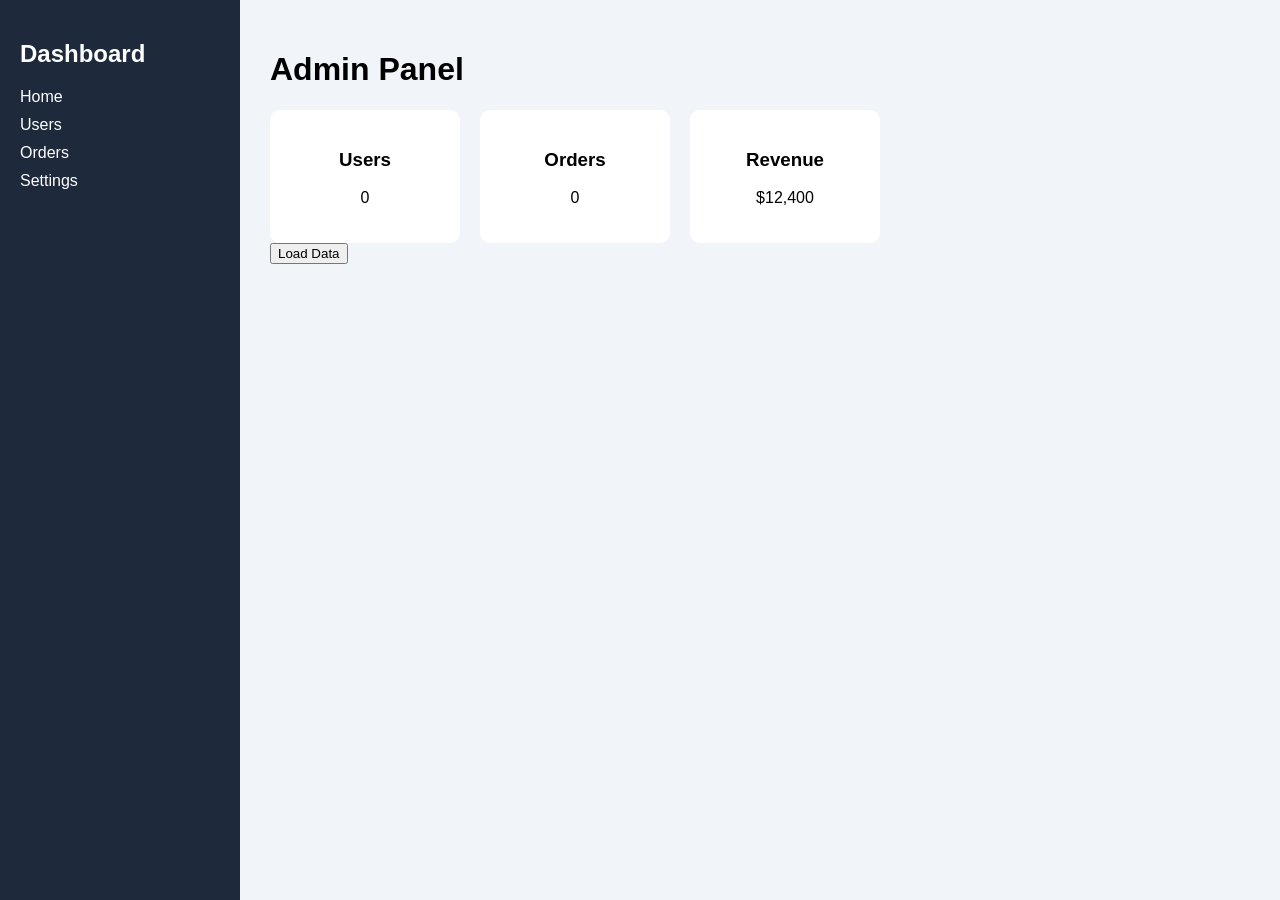
==== index.html @ dcc43447 "Add files via upload" ====
<!DOCTYPE html>
<html lang="en">
<head>
<meta charset="UTF-8">
<title>Admin Dashboard</title>
<link rel="stylesheet" href="style.css">
</head>

<body>

<div class="dashboard">

<div class="sidebar">
<h2>Dashboard</h2>
<a href="#">Home</a>
<a href="#">Users</a>
<a href="#">Orders</a>
<a href="#">Settings</a>
</div>

<div class="main">

<h1>Admin Panel</h1>

<div class="cards">

<div class="card">
<h3>Users</h3>
<p id="users">0</p>
</div>

<div class="card">
<h3>Orders</h3>
<p id="orders">0</p>
</div>

<div class="card">
<h3>Revenue</h3>
<p>$12,400</p>
</div>

</div>

<button onclick="loadData()">Load Data</button>

</div>

</div>

<script src="script.js"></script>

</body>
</html>
---- style.css ----
body{
margin:0;
font-family:Arial;
}

.dashboard{
display:flex;
height:100vh;
}

.sidebar{
width:200px;
background:#1e293b;
color:white;
padding:20px;
}

.sidebar a{
display:block;
color:white;
text-decoration:none;
margin-top:10px;
}

.main{
flex:1;
padding:30px;
background:#f1f5f9;
}

.cards{
display:flex;
gap:20px;
margin-top:20px;
}

.card{
background:white;
padding:20px;
border-radius:10px;
width:150px;
text-align:center;
}
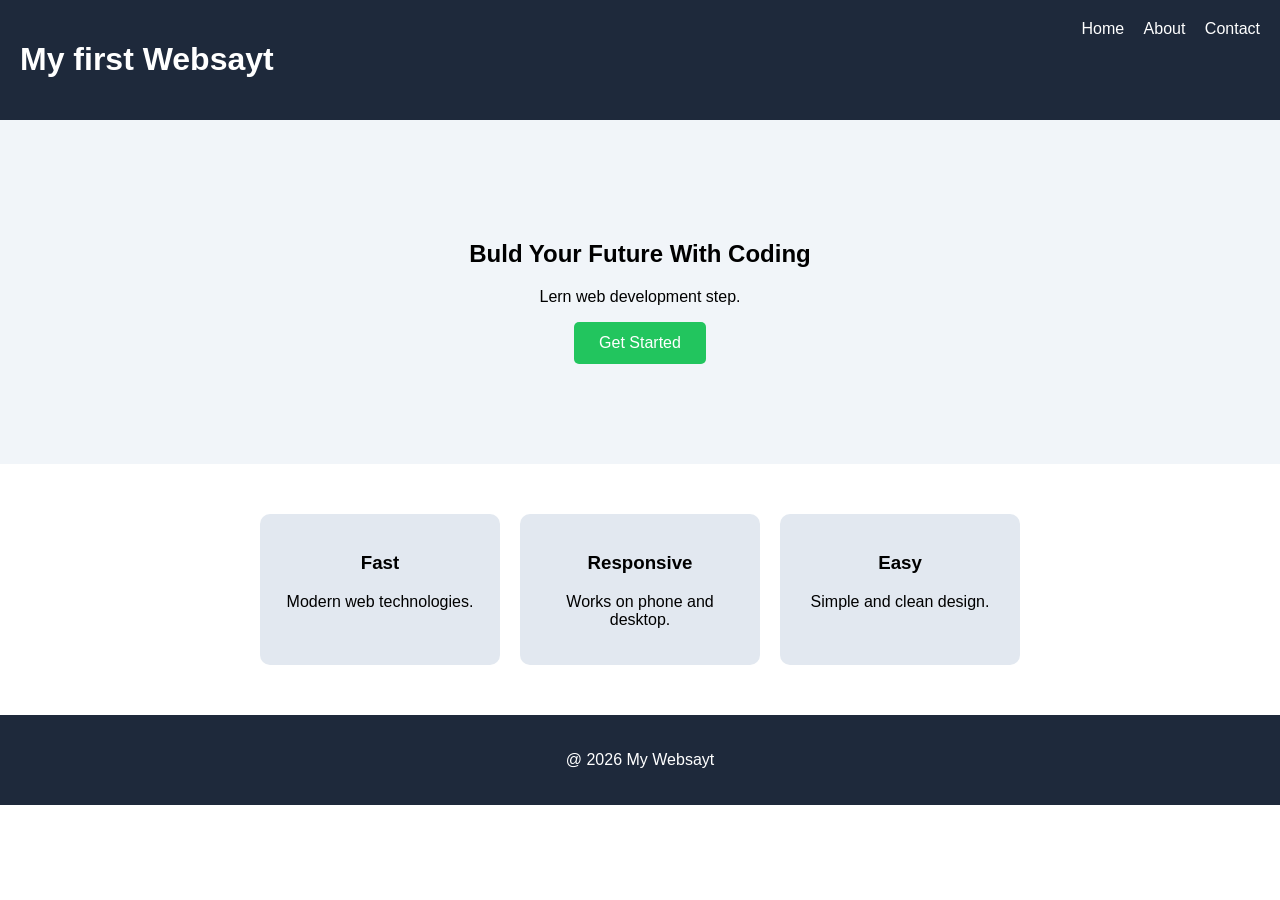
==== commit e8b9efa5: "Add files via upload" ====
--- a/index.html
+++ b/index.html
@@ -1,53 +1,46 @@
 <!DOCTYPE html>
 <html lang="en">
 <head>
-<meta charset="UTF-8">
-<title>Admin Dashboard</title>
-<link rel="stylesheet" href="style.css">
+    <meta charset="UTF-8">
+    <title>My first Websayt</title>
+    <link rel="stylesheet" href="./style.css">
 </head>
+<body>
+    <header>
+        <h1>My first Websayt</h1>
+        <nav>
+            <a href="#">Home</a>
+            <a href="#">About</a>
+            <a href="#">Contact</a>
+        </nav>
+    </header>
 
-<body>
+    <section class="hero">
+        <h2>Buld Your Future With Coding</h2>
+        <p>Lern web development step.</p>
+        <button>Get Started</button>
+    </section>
 
-<div class="dashboard">
+    <section class="features">
 
-<div class="sidebar">
-<h2>Dashboard</h2>
-<a href="#">Home</a>
-<a href="#">Users</a>
-<a href="#">Orders</a>
-<a href="#">Settings</a>
-</div>
+        <div class="card">
+            <h3>Fast</h3>
+            <p>Modern web technologies.</p>
+        </div>
 
-<div class="main">
+        <div class="card">
+            <h3>Responsive</h3>
+            <p>Works on phone and desktop.</p>
+        </div>
 
-<h1>Admin Panel</h1>
+        <div class="card">
+            <h3>Easy</h3>
+            <p>Simple and clean design.</p>
+        </div>
+    </section>
 
-<div class="cards">
-
-<div class="card">
-<h3>Users</h3>
-<p id="users">0</p>
-</div>
-
-<div class="card">
-<h3>Orders</h3>
-<p id="orders">0</p>
-</div>
-
-<div class="card">
-<h3>Revenue</h3>
-<p>$12,400</p>
-</div>
-
-</div>
-
-<button onclick="loadData()">Load Data</button>
-
-</div>
-
-</div>
-
-<script src="script.js"></script>
-
+    <footer>
+        <p> @ 2026 My Websayt</p>
+    </footer>
 </body>
 </html>
--- a/style.css
+++ b/style.css
@@ -1,45 +1,56 @@
-
-
 body{
-margin:0;
-font-family:Arial;
+    margin: 0;
+    font-family: Arial;
 }
 
-.dashboard{
-display:flex;
-height:100vh;
+header{
+    display: flex;
+    justify-content: space-between;
+    padding: 20px;
+    background-color: #1e293b;
+    color: white;
 }
 
-.sidebar{
-width:200px;
-background:#1e293b;
-color:white;
-padding:20px;
+nav a{
+    margin-left: 15px;
+    color: white;
+    text-decoration: none;
 }
 
-.sidebar a{
-display:block;
-color:white;
-text-decoration:none;
-margin-top:10px;
+.hero{
+    text-align: center;
+    padding: 100px 20px;
+    background-color: #f1f5f9;
 }
 
-.main{
-flex:1;
-padding:30px;
-background:#f1f5f9;
+.hero button{
+    padding: 12px 25px;
+    border: none;
+    background: #22c55e;
+    color: white;
+    font-size: 16px;
+    cursor: pointer;
+    border-radius: 5px;
 }
 
-.cards{
-display:flex;
-gap:20px;
-margin-top:20px;
+.features{
+    display: flex;
+    justify-content: center;
+    gap: 20px;
+    padding: 50px;
 }
 
 .card{
-background:white;
-padding:20px;
-border-radius:10px;
-width:150px;
-text-align:center;
+    background: #e2e8f0;
+    padding: 20px;
+    width: 200px;
+    text-align: center;
+    border-radius: 10px;
+}
+
+footer{
+    text-align: center;
+    padding: 20px;
+    background: #1e293b;
+    color: white;
 }
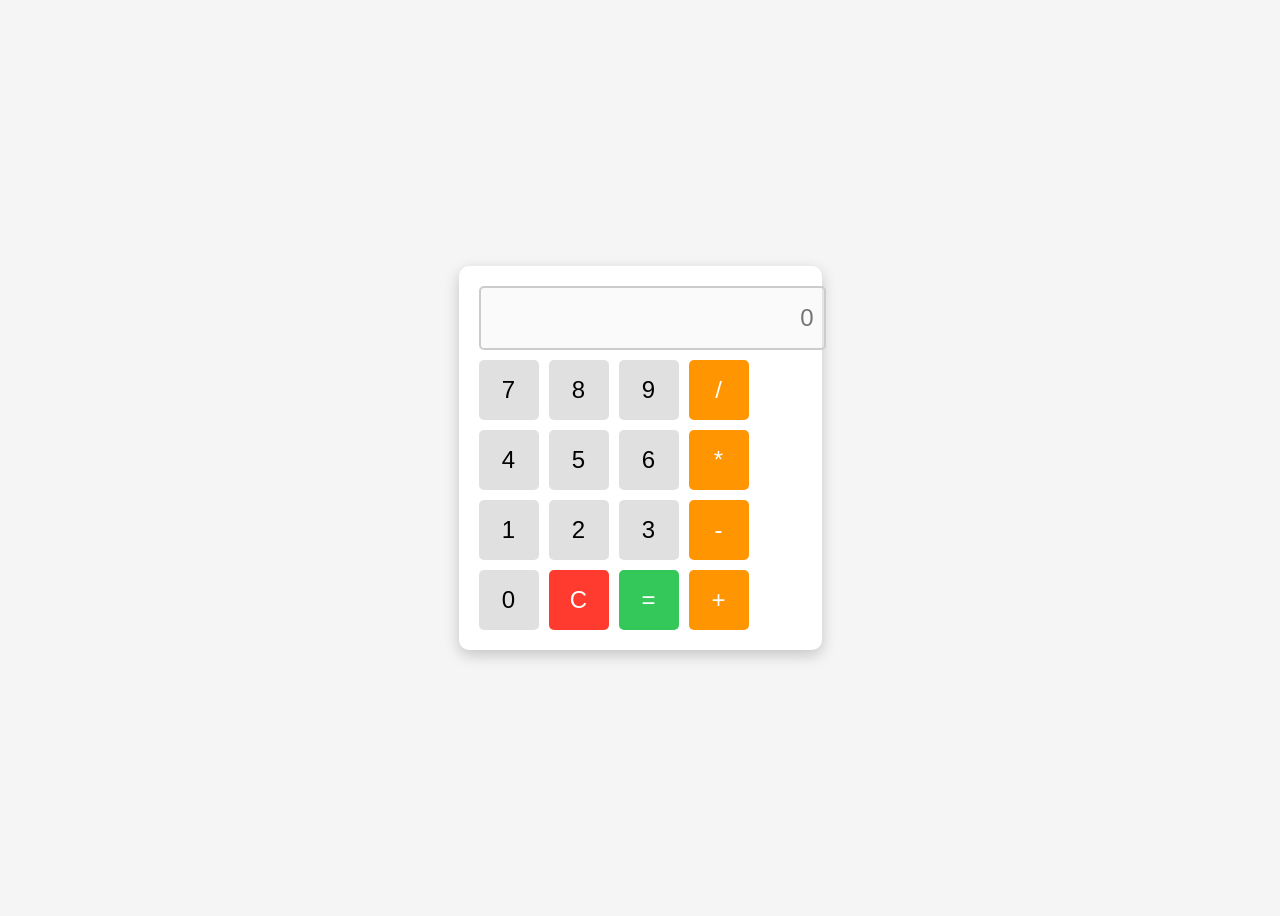
==== commit 94c6fd2b: "Add files via upload" ====
--- a/index.html
+++ b/index.html
@@ -1,46 +1,38 @@
 <!DOCTYPE html>
-<html lang="en">
+<html lang="ru">
 <head>
-    <meta charset="UTF-8">
-    <title>My first Websayt</title>
-    <link rel="stylesheet" href="./style.css">
+  <meta charset="UTF-8">
+  <meta name="viewport" content="width=device-width, initial-scale=1.0">
+  <title>Калькулятор</title>
+  <link rel="stylesheet" href="style.css">
 </head>
 <body>
-    <header>
-        <h1>My first Websayt</h1>
-        <nav>
-            <a href="#">Home</a>
-            <a href="#">About</a>
-            <a href="#">Contact</a>
-        </nav>
-    </header>
+  <div class="calculator">
+    <input type="text" id="display" disabled placeholder="0">
 
-    <section class="hero">
-        <h2>Buld Your Future With Coding</h2>
-        <p>Lern web development step.</p>
-        <button>Get Started</button>
-    </section>
+    <div class="buttons">
+      <button class="num">7</button>
+      <button class="num">8</button>
+      <button class="num">9</button>
+      <button class="op">/</button>
 
-    <section class="features">
+      <button class="num">4</button>
+      <button class="num">5</button>
+      <button class="num">6</button>
+      <button class="op">*</button>
 
-        <div class="card">
-            <h3>Fast</h3>
-            <p>Modern web technologies.</p>
-        </div>
+      <button class="num">1</button>
+      <button class="num">2</button>
+      <button class="num">3</button>
+      <button class="op">-</button>
 
-        <div class="card">
-            <h3>Responsive</h3>
-            <p>Works on phone and desktop.</p>
-        </div>
+      <button class="num">0</button>
+      <button id="clear">C</button>
+      <button id="equals">=</button>
+      <button class="op">+</button>
+    </div>
+  </div>
 
-        <div class="card">
-            <h3>Easy</h3>
-            <p>Simple and clean design.</p>
-        </div>
-    </section>
-
-    <footer>
-        <p> @ 2026 My Websayt</p>
-    </footer>
+  <script src="/app.js"></script>
 </body>
 </html>
--- a/style.css
+++ b/style.css
@@ -1,56 +1,73 @@
-body{
-    margin: 0;
-    font-family: Arial;
+body {
+  display: flex;
+  justify-content: center;
+  align-items: center;
+  height: 100vh;
+  background: #f5f5f5;
+  font-family: Arial, sans-serif;
 }
 
-header{
-    display: flex;
-    justify-content: space-between;
-    padding: 20px;
-    background-color: #1e293b;
-    color: white;
+.calculator {
+  background: #fff;
+  padding: 20px;
+  border-radius: 10px;
+  box-shadow: 0 5px 15px rgba(0,0,0,0.2);
 }
 
-nav a{
-    margin-left: 15px;
-    color: white;
-    text-decoration: none;
+#display {
+  width: 100%;
+  height: 50px;
+  font-size: 24px;
+  margin-bottom: 10px;
+  text-align: right;
+  padding: 5px 10px;
+  border: 2px solid #ccc;
+  border-radius: 5px;
 }
 
-.hero{
-    text-align: center;
-    padding: 100px 20px;
-    background-color: #f1f5f9;
+.buttons {
+  display: grid;
+  grid-template-columns: repeat(4, 60px);
+  gap: 10px;
 }
 
-.hero button{
-    padding: 12px 25px;
-    border: none;
-    background: #22c55e;
-    color: white;
-    font-size: 16px;
-    cursor: pointer;
-    border-radius: 5px;
+button {
+  height: 60px;
+  font-size: 24px;
+  border: none;
+  border-radius: 5px;
+  cursor: pointer;
+  background: #e0e0e0;
+  transition: background 0.2s;
 }
 
-.features{
-    display: flex;
-    justify-content: center;
-    gap: 20px;
-    padding: 50px;
+button:hover {
+  background: #d0d0d0;
 }
 
-.card{
-    background: #e2e8f0;
-    padding: 20px;
-    width: 200px;
-    text-align: center;
-    border-radius: 10px;
+button.op {
+  background: #ff9500;
+  color: #fff;
 }
 
-footer{
-    text-align: center;
-    padding: 20px;
-    background: #1e293b;
-    color: white;
+button.op:hover {
+  background: #e08900;
+}
+
+button#equals {
+  background: #34c759;
+  color: #fff;
+}
+
+button#equals:hover {
+  background: #28a745;
+}
+
+button#clear {
+  background: #ff3b30;
+  color: #fff;
+}
+
+button#clear:hover {
+  background: #e03228;
 }
